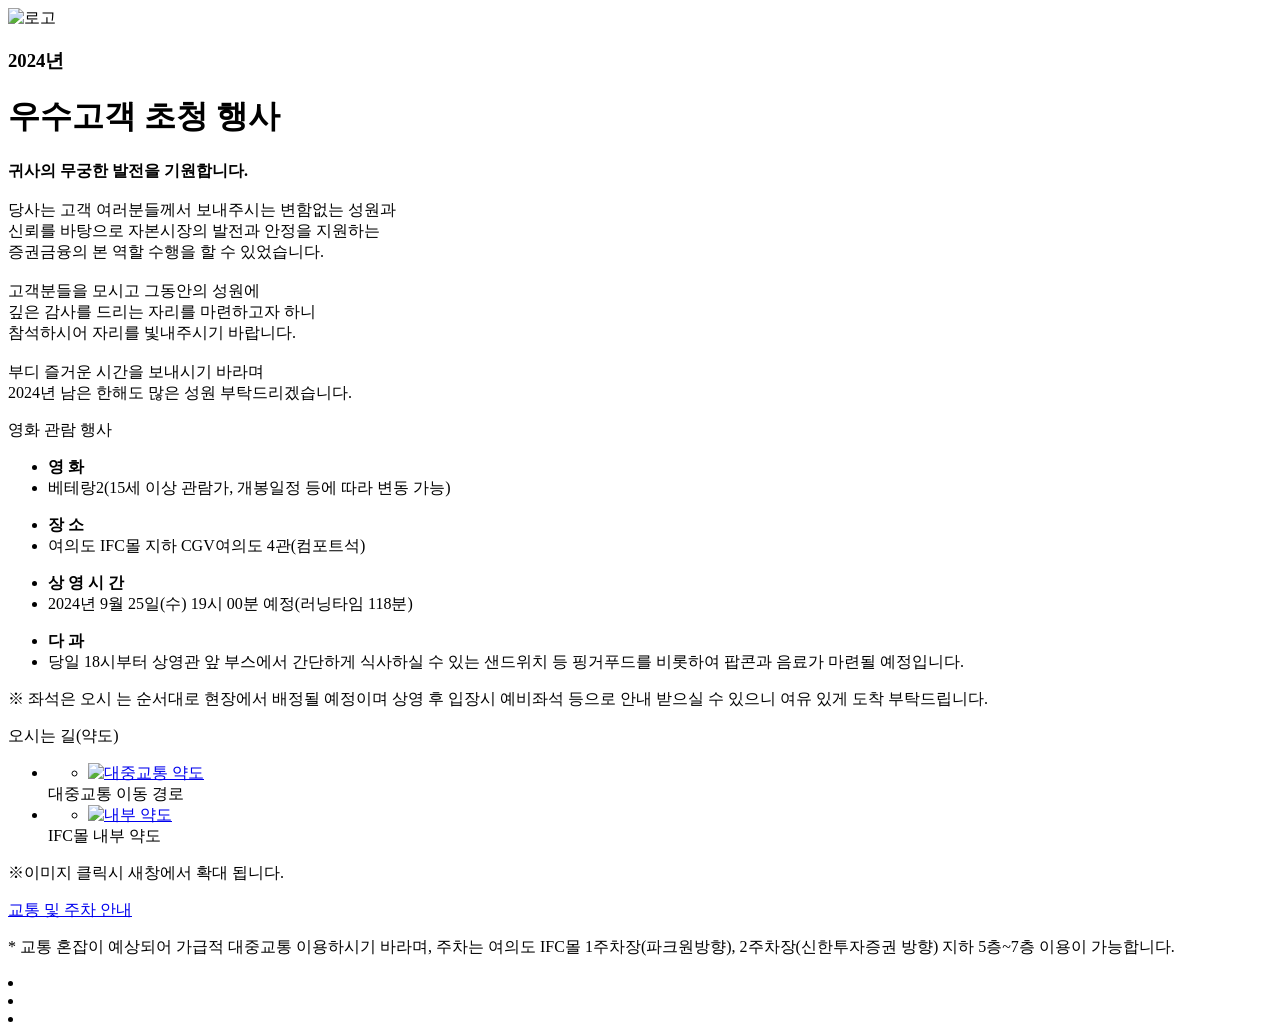
==== index.html @ a72d6b6f "Add files via upload" ====
<!DOCTYPE html>
<html lang="ko">

<head>
    <meta charset="UTF-8">
    <meta name="viewport" content="width=device-width, initial-scale=1.0">
    <title>2024년 증권회사 초청 공연 행사 초청장</title>
    <!-- 폰트 -->
    <link rel="preconnect" href="https://fonts.googleapis.com">
    <link rel="preconnect" href="https://fonts.gstatic.com" crossorigin>

    <link
        href="https://fonts.googleapis.com/css2?family=Gowun+Batang:wght@400;700&family=Noto+Serif+KR:wght@200..900&family=Song+Myung&display=swap"
        rel="stylesheet">
    <link href="https://fonts.googleapis.com/css2?family=Gowun+Dodum&display=swap" rel="stylesheet">

    <link rel="stylesheet" href="css/style.css">
    <!-- 폰트끝 -->

</head>

<body>
    <div class="invitation">
        <!-- 상단부 -->
        
        <div class="title_box">
            <div class="top">
                <div class="logo"><img src="img/logo.png" alt="로고"></div>
            </div>
            <div>
                <div class="title gowun-batang-regular">
                    <h3> 2024년</h3>
                    <h1>우수고객 초청 행사</h1>
                </div>
            </div>
        </div>
        <!-- 상단부 끝 -->
        <!-- 인사문구 -->
        <div class="txt_01">
            <p><strong class="font-weig">귀사의 무궁한 발전을 기원합니다.</strong>
                <br><br>
                당사는 고객 여러분들께서 보내주시는 변함없는 성원과<br>신뢰를 바탕으로 자본시장의 발전과 안정을 지원하는<br>증권금융의 본 역할 수행을 할 수 있었습니다.
                <br><br>
                고객분들을 모시고 그동안의 성원에<br>깊은 감사를 드리는 자리를 마련하고자 하니<br>참석하시어 자리를 빛내주시기 바랍니다.
                <br><br>
                부디 즐거운 시간을 보내시기 바라며<br>2024년 남은 한해도 많은 성원 부탁드리겠습니다.
            </p>
        </div>
        <!-- 인사   문구 끝 -->
        <!-- 내용 -->
        <div class="list gowun-dodum-regular">
            <div class="list_title font-weig gowun-dodum-regular">영화 관람 행사</div>
            <ul>
                <li class="felx_01"><strong class="gowun-dodum-regular font-weig">영 화</strong></li>
                <li class="felx_02 gowun-dodum-regular">베테랑2(15세 이상 관람가, 개봉일정 등에 따라 변동 가능)</li>
            </ul>
            <ul>
                <li class="felx_01"><strong class="gowun-dodum-regular font-weig">장 소</strong></li>
                <li class="felx_02 gowun-dodum-regular">여의도 IFC몰 지하 CGV여의도 4관(컴포트석)</li>
            </ul>
            <ul>
                <li class="felx_01"><strong class="gowun-dodum-regular font-weig">상 영 시 간</strong></li>
                <li class="felx_02 gowun-dodum-regular">2024년 9월 25일(수) 19시 00분 예정(러닝타임 118분)</li>
            </ul>
            <ul>
                <li class="felx_01 "><strong class="gowun-dodum-regular font-weig">다 과</strong></li>
                <li class="felx_02 gowun-dodum-regular">당일 18시부터 상영관 앞 부스에서 간단하게 식사하실 수 있는 샌드위치 등 핑거푸드를 비롯하여 팝콘과 음료가 마련될
                    예정입니다.</li>
            </ul>

        </div>
        <p class="detail ">※ 좌석은 오시 는 순서대로 현장에서 배정될 예정이며 상영 후 입장시 예비좌석 등으로 안내 받으실 수 있으니 여유 있게 도착 부탁드립니다.</p>

        <!-- 내용끝 -->
        <!-- 약도 -->
        <div class="font-weig list_title gowun-dodum-regular">오시는 길(약도)</div>

        <ul class="map">
            <li>
                <ul>
                    <li><a href="img/map_L.png" target="_blank"><img src="img/map_L.png" alt="대중교통 약도"></a></li>
                </ul>대중교통 이동 경로
            </li>
            <li>
                <ul>
                    <li><a href="img/map_R.png" target="_blank"><img src="img/map_R.png" alt="내부 약도"></a></li>
                </ul>IFC몰 내부 약도
            </li>
        </ul>
        <p class="detail padding_top ">※이미지 클릭시 새창에서 확대 됩니다.</p>
        <!-- 약도끝 -->
        <!-- 링크 -->
        <a href="http://www.cgv.co.kr/theaters/?page=location&theaterCode=0112#menu" title="Button border blue/green"
            class="button btnFloat btnBlueGreen">교통 및 주차 안내</a>
        <p class="inline-block detail ">* 교통 혼잡이 예상되어 가급적 대중교통 이용하시기 바라며, 주차는 여의도 IFC몰 1주차장(파크원방향), 2주차장(신한투자증권 방향) 지하 5층~7층 이용이
            가능합니다.</p>
        <!-- 링크끝 -->


        <li>
            <div></div>
        </li>
        <li>
            <div></div>
        </li>
        <li>
            <div></div>
        </li>
        <div>

        </div>
    </div>
</body>

</html>
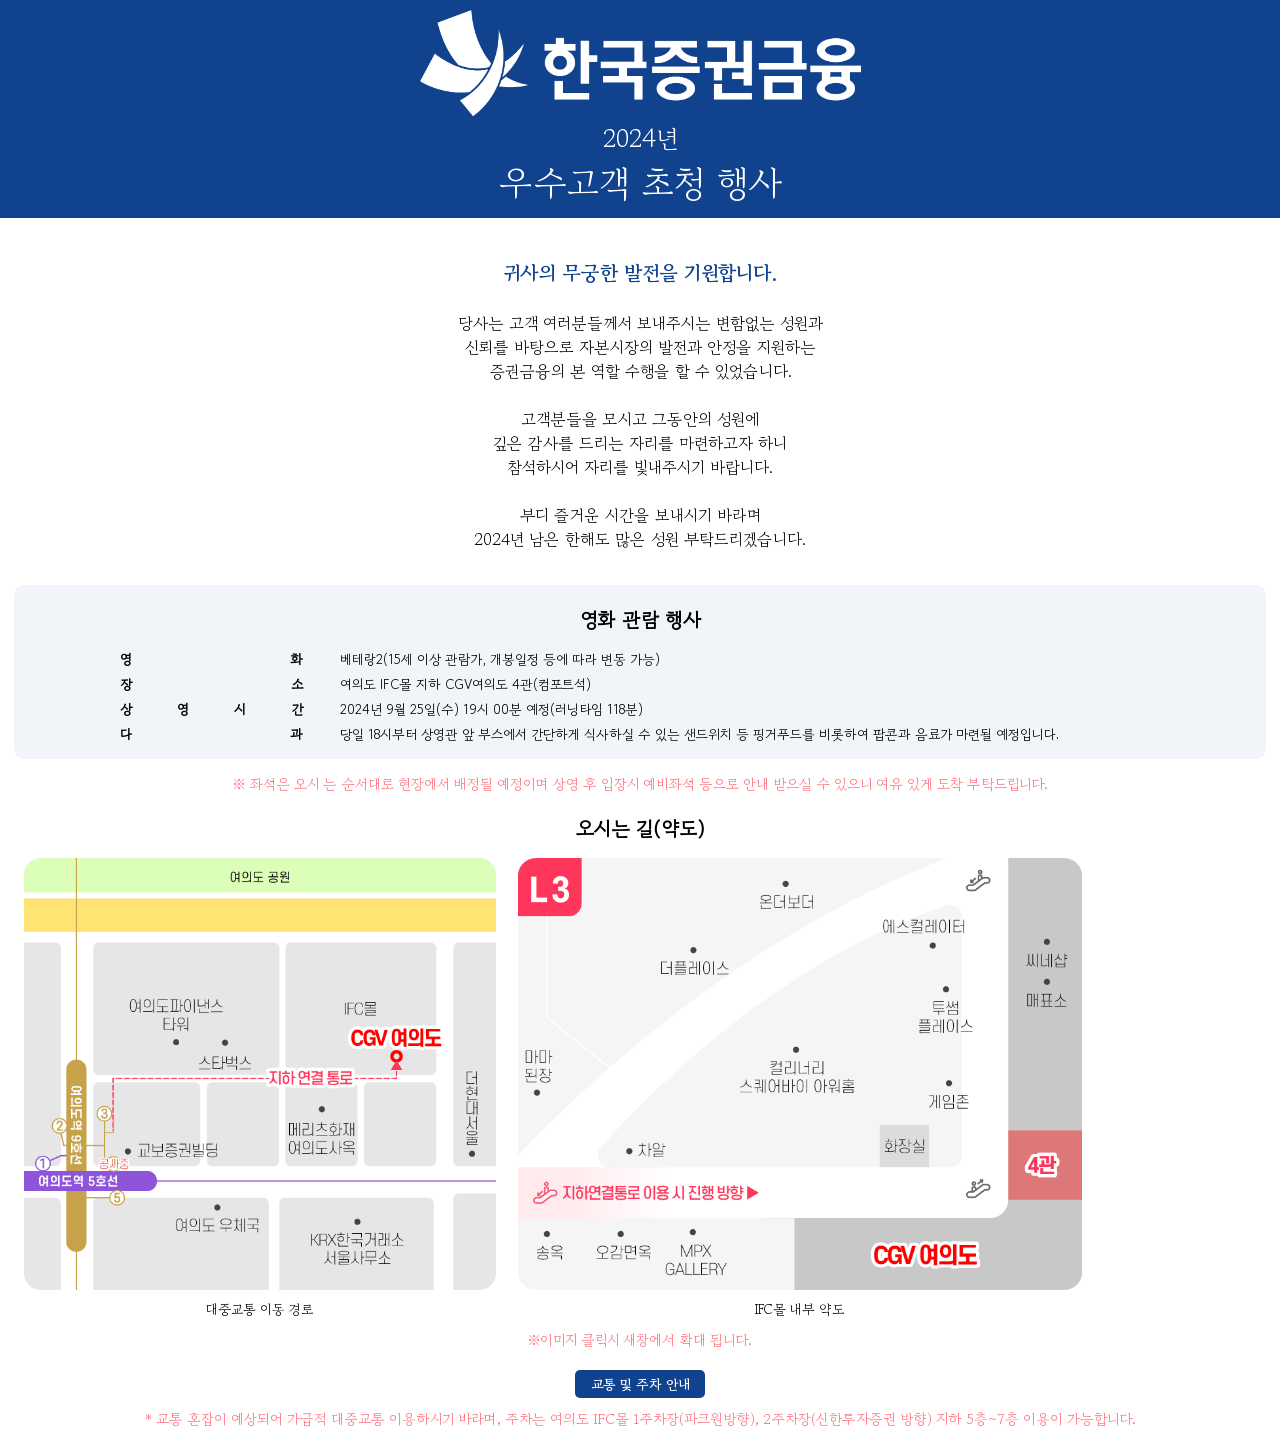
==== commit ba37a8f0: "Update index.html" ====
--- a/index.html
+++ b/index.html
@@ -14,9 +14,209 @@
         rel="stylesheet">
     <link href="https://fonts.googleapis.com/css2?family=Gowun+Dodum&display=swap" rel="stylesheet">
 
-    <link rel="stylesheet" href="css/style.css">
+    
     <!-- 폰트끝 -->
-
+  <style>
+        /* 폰트 */
+        .song-myung-regular {
+            font-family: "Song Myung", serif;
+            font-weight: 400;
+            font-style: normal;
+        }
+
+        .gowun-batang-regular {
+            font-family: "Gowun Batang", serif;
+            font-weight: 400;
+            font-style: normal;
+        }
+
+        .gowun-batang-bold {
+            font-family: "Gowun Batang", serif;
+            font-weight: 700;
+            font-style: normal;
+        }
+
+        .gowun-dodum-regular {
+            font-family: "Gowun Dodum", sans-serif;
+            font-weight: 400;
+            font-style: normal;
+        }
+
+        /* 폰트끝 */
+
+        * {
+            font-size: 1.5vh;
+            padding: 0;
+            margin: 0 auto;
+            font-family: "Gowun Batang", serif;
+            font-weight: 400;
+            font-style: normal;
+        }
+
+        .invitation {
+            text-align: center;
+            list-style: none;
+            margin: 0;
+
+        }
+
+        /* 상단부 */
+        .logo{width: 35%;margin: 0 auto;}
+        .logo img{width: 100%;}
+        .title_box {
+            background-color: #11428d;
+            color: #FFF;
+            padding: 10px;
+        }
+
+        .title h3 {
+            font-size: 2.8vh;
+        }
+
+        .title h1 {
+            font-size: 4.0vh;
+        }
+
+        /* 상단부 끝 */
+
+        /* 본문내용 */
+        .txt_01 {
+            padding: 40px 20px 20px;
+        }
+        .txt_01 p{font-size: 1.8vh;}
+        .txt_01 strong.font-weig{
+            color: #11428d;
+            font-size: 2.2vh;
+        }
+
+        /* 본문내용끝 */
+
+        /* 정보 */
+        .font-weig {
+            font-weight: 800;
+        }
+
+        ul,
+        li {
+            list-style: none;
+            text-align: left;
+            max-width: 1080px;
+            margin: 0 auto;
+            padding: 0;
+        }
+
+        .list {
+            margin: 14px;
+            padding: 10px;
+            background-color: #11438d0e;
+            border-radius: 10px;
+        }
+
+        .list_title {
+            font-size: 2.2vh;
+            padding: 10px 0;
+        }
+
+
+        ul {
+            display: block;
+            max-width: 1080px;
+            text-align: center;
+            margin: 5px auto;
+        }
+
+        .felx_01 {
+            width: 17%;
+            display: inline-block;
+            vertical-align: top;
+            text-align: justify;
+            padding: 0 1%;
+        }
+
+        .felx_01:after {
+            content: "";
+            display: inline-block;
+            width: 100%;
+        }
+
+        .felx_02 {
+            width: 77%;
+            display: inline-block;
+            padding-left: 2%;
+        }
+
+        .felx_01 {
+            height: 10px
+        }
+
+        .map {
+            display: flex;
+            justify-content: center;
+            margin: 0 14px;
+        }
+        .map ul li,.map li{
+            text-align: center;}
+        .map img{width: 96%;}
+        .detail{margin: 0 14px; padding-bottom: 10px;color: rgb(255, 112, 124);font-size: 1.6vh;}
+        .padding_top{padding-top: 10px;}
+        /* 정보끝 */
+
+        /* 버튼css */
+        a.button {
+            display: block;
+            position: relative;
+            /* float: left; */
+            left: 50%;
+            transform: translateX(-50%);
+            width: 130px;
+            padding: 0;
+            margin: 10px 20px 10px 0;
+            font-weight: 600;
+            text-align: center;
+            line-height: 28px;
+            color: #FFF;
+            border-radius: 5px;
+            transition: all 0.2s;
+        }
+
+        /* FLOAT */
+        .btnFloat {
+            background: none;
+            box-shadow: 0px 0px 0px 0px rgba(0, 0, 0, 0.5);
+        }
+
+        .btnFloat:before {
+            content: '교통 및 주차 안내';
+            display: block;
+            position: absolute;
+            top: 0;
+            left: -50% 50%;
+            width: 130px;
+            height: 28px;
+            border-radius: 5px;
+            transition: all 0.2s;
+        }
+
+        .btnBlueGreen.btnFloat:before {
+            background: #11428d;
+        }
+
+        .btnFloat:hover:before {
+            margin-top: -2px;
+            margin-left: 0px;
+            transform: scale(1.1, 1.1);
+            -ms-transform: scale(1.1, 1.1);
+            -webkit-transform: scale(1.1, 1.1);
+            box-shadow: 0px 5px 5px -2px rgba(0, 0, 0, 0.25);
+        }
+
+        /* .inline-block {
+            display: block;
+            position: relative;
+            left: 50%;
+            transform: translateX(-50%);
+        } */
+    </style>
 </head>
 
 <body>
@@ -112,4 +312,4 @@
     </div>
 </body>
 
-</html>+</html>
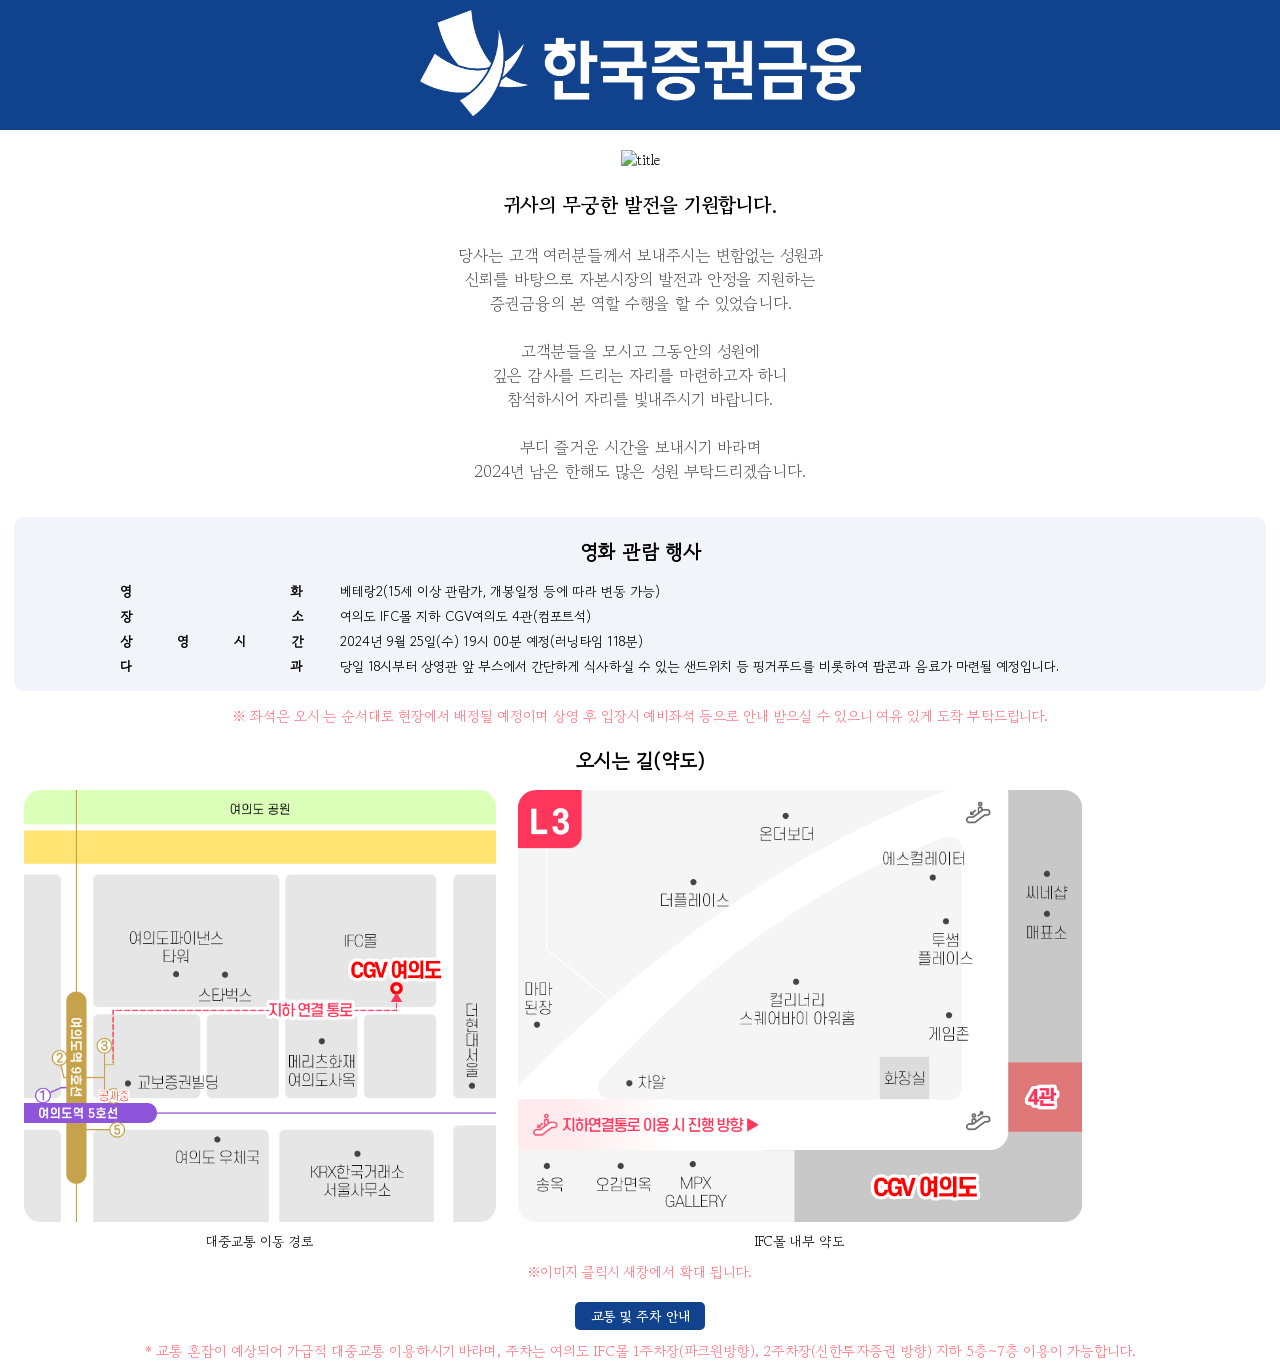
==== commit fbd33de8: "Update index.html" ====
--- a/index.html
+++ b/index.html
@@ -14,208 +14,213 @@
         rel="stylesheet">
     <link href="https://fonts.googleapis.com/css2?family=Gowun+Dodum&display=swap" rel="stylesheet">
 
-    
     <!-- 폰트끝 -->
-  <style>
-        /* 폰트 */
-        .song-myung-regular {
-            font-family: "Song Myung", serif;
-            font-weight: 400;
-            font-style: normal;
-        }
-
-        .gowun-batang-regular {
-            font-family: "Gowun Batang", serif;
-            font-weight: 400;
-            font-style: normal;
-        }
-
-        .gowun-batang-bold {
-            font-family: "Gowun Batang", serif;
-            font-weight: 700;
-            font-style: normal;
-        }
-
-        .gowun-dodum-regular {
-            font-family: "Gowun Dodum", sans-serif;
-            font-weight: 400;
-            font-style: normal;
-        }
-
-        /* 폰트끝 */
-
-        * {
-            font-size: 1.5vh;
-            padding: 0;
-            margin: 0 auto;
-            font-family: "Gowun Batang", serif;
-            font-weight: 400;
-            font-style: normal;
-        }
-
-        .invitation {
-            text-align: center;
-            list-style: none;
-            margin: 0;
-
-        }
-
-        /* 상단부 */
-        .logo{width: 35%;margin: 0 auto;}
-        .logo img{width: 100%;}
-        .title_box {
-            background-color: #11428d;
-            color: #FFF;
-            padding: 10px;
-        }
-
-        .title h3 {
-            font-size: 2.8vh;
-        }
-
-        .title h1 {
-            font-size: 4.0vh;
-        }
-
-        /* 상단부 끝 */
-
-        /* 본문내용 */
-        .txt_01 {
-            padding: 40px 20px 20px;
-        }
-        .txt_01 p{font-size: 1.8vh;}
-        .txt_01 strong.font-weig{
-            color: #11428d;
-            font-size: 2.2vh;
-        }
-
-        /* 본문내용끝 */
-
-        /* 정보 */
-        .font-weig {
-            font-weight: 800;
-        }
-
-        ul,
-        li {
-            list-style: none;
-            text-align: left;
-            max-width: 1080px;
-            margin: 0 auto;
-            padding: 0;
-        }
-
-        .list {
-            margin: 14px;
-            padding: 10px;
-            background-color: #11438d0e;
-            border-radius: 10px;
-        }
-
-        .list_title {
-            font-size: 2.2vh;
-            padding: 10px 0;
-        }
-
-
-        ul {
-            display: block;
-            max-width: 1080px;
-            text-align: center;
-            margin: 5px auto;
-        }
-
-        .felx_01 {
-            width: 17%;
-            display: inline-block;
-            vertical-align: top;
-            text-align: justify;
-            padding: 0 1%;
-        }
-
-        .felx_01:after {
-            content: "";
-            display: inline-block;
-            width: 100%;
-        }
-
-        .felx_02 {
-            width: 77%;
-            display: inline-block;
-            padding-left: 2%;
-        }
-
-        .felx_01 {
-            height: 10px
-        }
-
-        .map {
-            display: flex;
-            justify-content: center;
-            margin: 0 14px;
-        }
-        .map ul li,.map li{
-            text-align: center;}
-        .map img{width: 96%;}
-        .detail{margin: 0 14px; padding-bottom: 10px;color: rgb(255, 112, 124);font-size: 1.6vh;}
-        .padding_top{padding-top: 10px;}
-        /* 정보끝 */
-
-        /* 버튼css */
-        a.button {
-            display: block;
-            position: relative;
-            /* float: left; */
-            left: 50%;
-            transform: translateX(-50%);
-            width: 130px;
-            padding: 0;
-            margin: 10px 20px 10px 0;
-            font-weight: 600;
-            text-align: center;
-            line-height: 28px;
-            color: #FFF;
-            border-radius: 5px;
-            transition: all 0.2s;
-        }
-
-        /* FLOAT */
-        .btnFloat {
-            background: none;
-            box-shadow: 0px 0px 0px 0px rgba(0, 0, 0, 0.5);
-        }
-
-        .btnFloat:before {
-            content: '교통 및 주차 안내';
-            display: block;
-            position: absolute;
-            top: 0;
-            left: -50% 50%;
-            width: 130px;
-            height: 28px;
-            border-radius: 5px;
-            transition: all 0.2s;
-        }
-
-        .btnBlueGreen.btnFloat:before {
-            background: #11428d;
-        }
-
-        .btnFloat:hover:before {
-            margin-top: -2px;
-            margin-left: 0px;
-            transform: scale(1.1, 1.1);
-            -ms-transform: scale(1.1, 1.1);
-            -webkit-transform: scale(1.1, 1.1);
-            box-shadow: 0px 5px 5px -2px rgba(0, 0, 0, 0.25);
-        }
-
-        /* .inline-block {
-            display: block;
-            position: relative;
-            left: 50%;
-            transform: translateX(-50%);
-        } */
+
+    <style>
+         /* 폰트 */
+ .song-myung-regular {
+    font-family: "Song Myung", serif;
+    font-weight: 400;
+    font-style: normal;
+}
+
+.gowun-batang-regular {
+    font-family: "Gowun Batang", serif;
+    font-weight: 400;
+    font-style: normal;
+}
+
+.gowun-batang-bold {
+    font-family: "Gowun Batang", serif;
+    font-weight: 700;
+    font-style: normal;
+}
+
+.gowun-dodum-regular {
+    font-family: "Gowun Dodum", sans-serif;
+    font-weight: 400;
+    font-style: normal;
+}
+
+/* 폰트끝 */
+
+* {
+    font-size: 1.5vh;
+    padding: 0;
+    margin: 0 auto;
+    font-family: "Gowun Batang", serif;
+    font-weight: 400;
+    font-style: normal;
+}
+
+.invitation {
+
+    text-align: center;
+    list-style: none;
+    margin: 0;
+
+}
+
+/* 상단부 */
+.logo{width: 35%;margin: 0 auto;}
+.logo img{width: 100%;}
+.title_box {
+    background-color: #11428d;
+    color: #FFF;
+    padding: 10px;
+}
+.title {padding-top:20px;}
+.title img{width: 100%;}
+
+.title h3 {
+    font-size: 2.8vh;font-weight: bolder;color: #006fb4;
+}
+
+.title h1 {
+    font-size: 4.0vh;font-weight: bolder;color: #004f8d;
+}
+
+/* 상단부 끝 */
+
+/* 본문내용 */
+.txt_01 {
+    padding: 20px;    background: url(img/background-img.png) no-repeat center  ;
+    background-size: 100%;
+}
+.txt_01 p{font-size: 1.8vh;color: #555;}
+.txt_01 strong.font-weig{
+    color: #000;
+    font-weight: 800;
+    font-size: 2.2vh;
+}
+
+/* 본문내용끝 */
+
+/* 정보 */
+.font-weig {
+    font-weight: 800;
+}
+
+ul,
+li {
+    list-style: none;
+    text-align: left;
+    max-width: 1080px;
+    margin: 0 auto;
+    padding: 0;
+}
+
+.list {
+    margin: 14px;
+    padding: 10px;
+    background-color: #11438d0e;
+    border-radius: 10px;
+}
+
+.list_title {
+    font-size: 2.2vh;
+    padding: 10px 0;
+}
+
+
+ul {
+    display: block;
+    max-width: 1080px;
+    text-align: center;
+    margin: 5px auto;
+}
+
+.felx_01 {
+    width: 17%;
+    display: inline-block;
+    vertical-align: top;
+    text-align: justify;
+    padding: 0 1%;
+}
+
+.felx_01:after {
+    content: "";
+    display: inline-block;
+    width: 100%;
+}
+
+.felx_02 {
+    width: 77%;
+    display: inline-block;
+    padding-left: 2%;
+}
+
+.felx_01 {
+    height: 10px
+}
+
+.map {
+    display: flex;
+    justify-content: center;
+    margin: 0 14px;
+}
+.map ul li,.map li{
+    text-align: center;}
+.map img{width: 96%;}
+.detail{margin: 0 14px; padding-bottom: 10px;color: rgb(255, 112, 124);font-size: 1.6vh;}
+.padding_top{padding-top: 10px;}
+/* 정보끝 */
+
+/* 버튼css */
+a.button {
+    display: block;
+    position: relative;
+    /* float: left; */
+    left: 50%;
+    transform: translateX(-50%);
+    width: 130px;
+    padding: 0;
+    margin: 10px 20px 10px 0;
+    font-weight: 600;
+    text-align: center;
+    line-height: 28px;
+    color: #FFF;
+    border-radius: 5px;
+    transition: all 0.2s;
+}
+
+/* FLOAT */
+.btnFloat {
+    background: none;
+    box-shadow: 0px 0px 0px 0px rgba(0, 0, 0, 0.5);
+}
+
+.btnFloat:before {
+    content: '교통 및 주차 안내';
+    display: block;
+    position: absolute;
+    top: 0;
+    left: -50% 50%;
+    width: 130px;
+    height: 28px;
+    border-radius: 5px;
+    transition: all 0.2s;
+}
+
+.btnBlueGreen.btnFloat:before {
+    background: #11428d;
+}
+
+.btnFloat:hover:before {
+    margin-top: -2px;
+    margin-left: 0px;
+    transform: scale(1.1, 1.1);
+    -ms-transform: scale(1.1, 1.1);
+    -webkit-transform: scale(1.1, 1.1);
+    box-shadow: 0px 5px 5px -2px rgba(0, 0, 0, 0.25);
+}
+
+/* .inline-block {
+    display: block;
+    position: relative;
+    left: 50%;
+    transform: translateX(-50%);
+} */
     </style>
 </head>
 
@@ -227,13 +232,14 @@
             <div class="top">
                 <div class="logo"><img src="img/logo.png" alt="로고"></div>
             </div>
+        </div>
             <div>
-                <div class="title gowun-batang-regular">
-                    <h3> 2024년</h3>
-                    <h1>우수고객 초청 행사</h1>
+                <div class="title ">
+                    <img src="img/title.png" alt="title">
+                    <!-- <h3 class=".song-myung-regular"> 2024년</h3>
+                    <h1 class=".song-myung-regular">우수고객 초청 행사</h1> -->
                 </div>
             </div>
-        </div>
         <!-- 상단부 끝 -->
         <!-- 인사문구 -->
         <div class="txt_01">
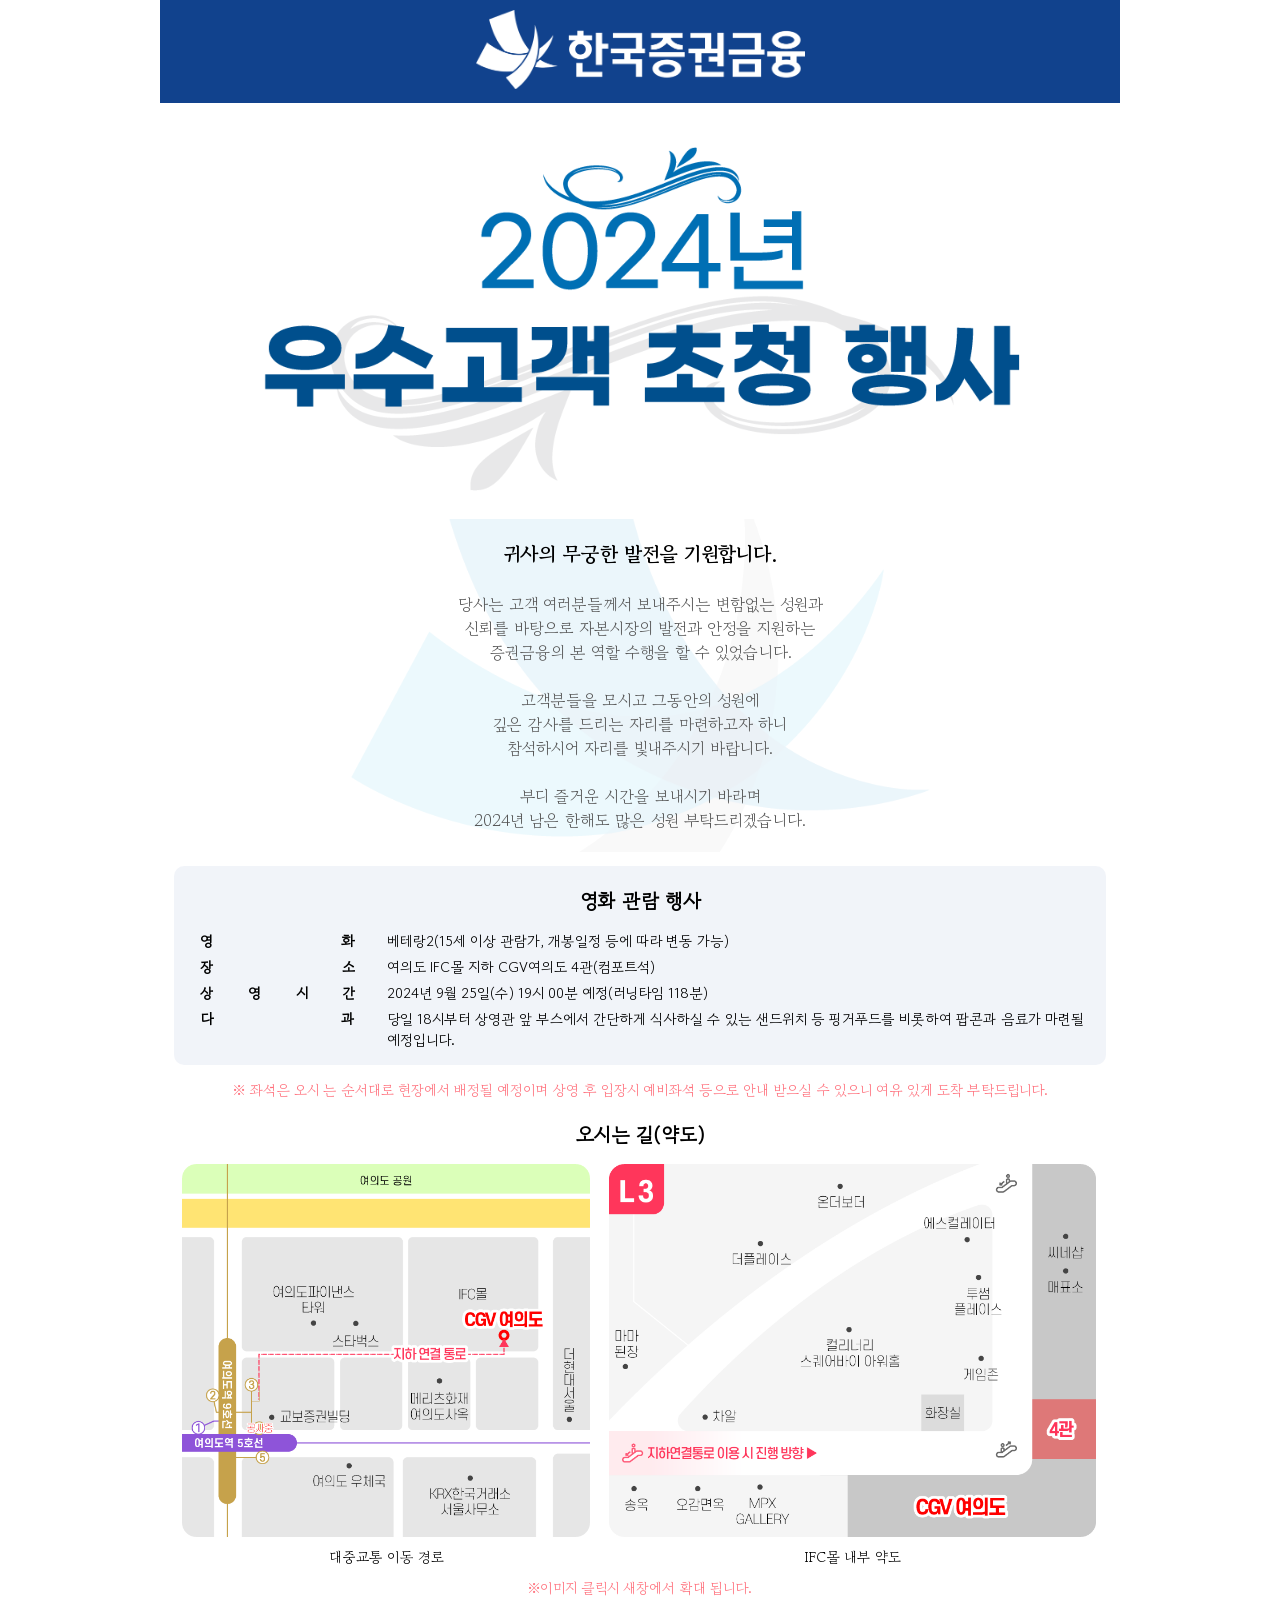
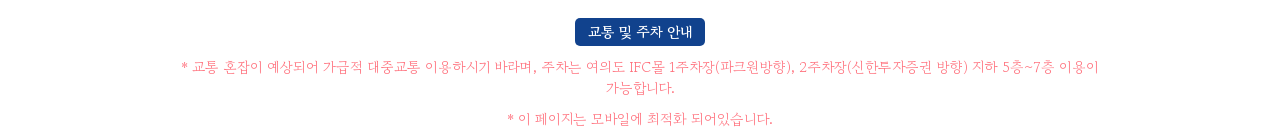
==== commit 17b03c81: "Update index.html" ====
--- a/index.html
+++ b/index.html
@@ -45,7 +45,7 @@
 /* 폰트끝 */
 
 * {
-    font-size: 1.5vh;
+    font-size: 1.6vh;
     padding: 0;
     margin: 0 auto;
     font-family: "Gowun Batang", serif;
@@ -55,9 +55,11 @@
 
 .invitation {
 
+    max-width: 960px;
+
     text-align: center;
     list-style: none;
-    margin: 0;
+    margin: 0 auto;
 
 }
 
@@ -300,6 +302,7 @@
             class="button btnFloat btnBlueGreen">교통 및 주차 안내</a>
         <p class="inline-block detail ">* 교통 혼잡이 예상되어 가급적 대중교통 이용하시기 바라며, 주차는 여의도 IFC몰 1주차장(파크원방향), 2주차장(신한투자증권 방향) 지하 5층~7층 이용이
             가능합니다.</p>
+            <p class="inline-block detail ">* 이 페이지는 모바일에 최적화 되어있습니다.</p>
         <!-- 링크끝 -->
 
 
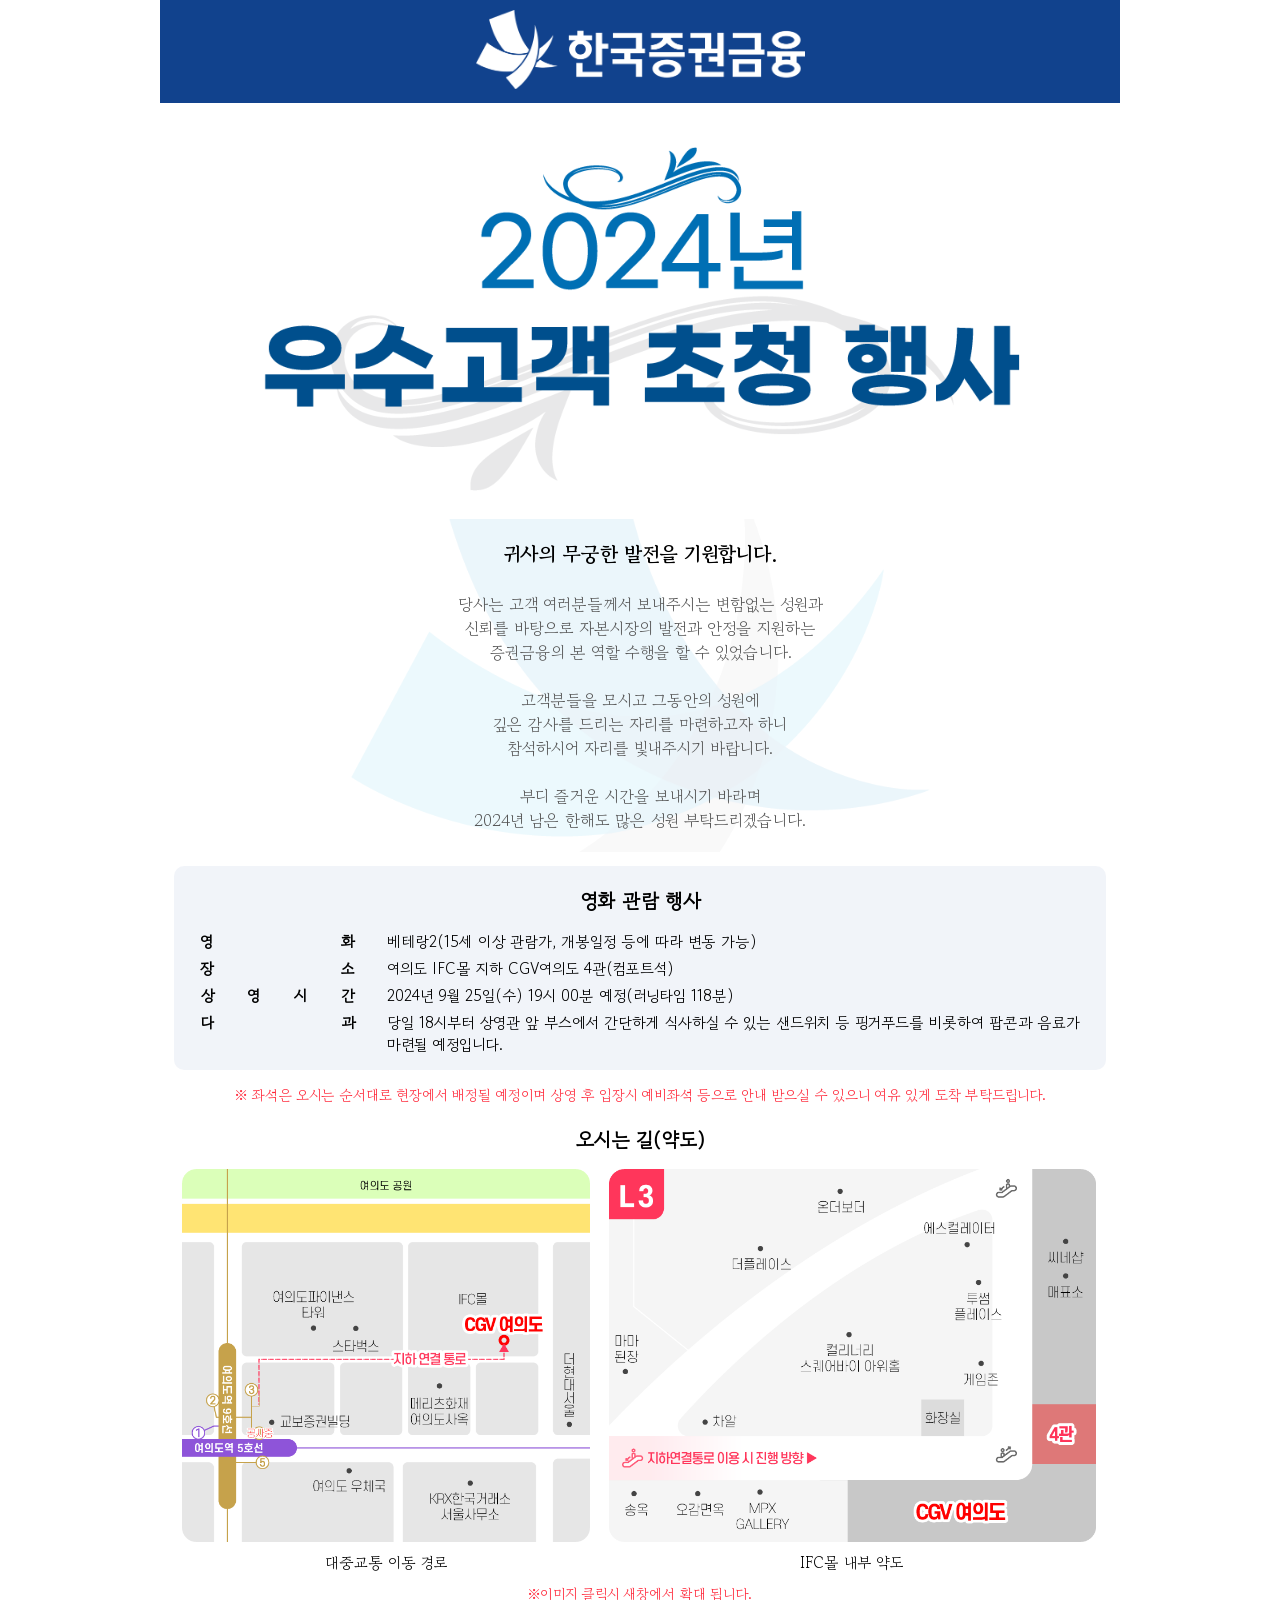
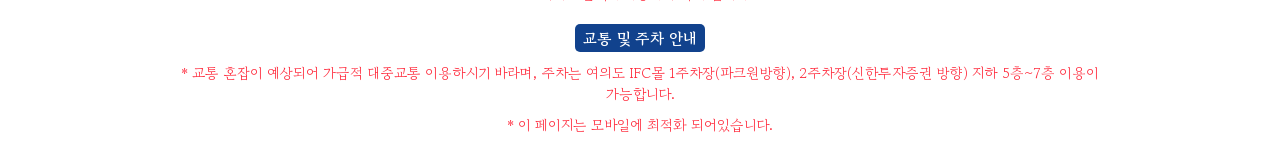
==== commit b15103e3: "Update index.html" ====
--- a/index.html
+++ b/index.html
@@ -45,7 +45,7 @@
 /* 폰트끝 */
 
 * {
-    font-size: 1.6vh;
+    font-size: 1.7vh;
     padding: 0;
     margin: 0 auto;
     font-family: "Gowun Batang", serif;
@@ -164,7 +164,7 @@
 .map ul li,.map li{
     text-align: center;}
 .map img{width: 96%;}
-.detail{margin: 0 14px; padding-bottom: 10px;color: rgb(255, 112, 124);font-size: 1.6vh;}
+.detail{margin: 0 14px; padding-bottom: 10px;color: rgb(255, 40, 58);font-size: 1.6vh;}
 .padding_top{padding-top: 10px;}
 /* 정보끝 */
 
@@ -277,7 +277,7 @@
             </ul>
 
         </div>
-        <p class="detail ">※ 좌석은 오시 는 순서대로 현장에서 배정될 예정이며 상영 후 입장시 예비좌석 등으로 안내 받으실 수 있으니 여유 있게 도착 부탁드립니다.</p>
+        <p class="detail ">※ 좌석은 오시는 순서대로 현장에서 배정될 예정이며 상영 후 입장시 예비좌석 등으로 안내 받으실 수 있으니 여유 있게 도착 부탁드립니다.</p>
 
         <!-- 내용끝 -->
         <!-- 약도 -->
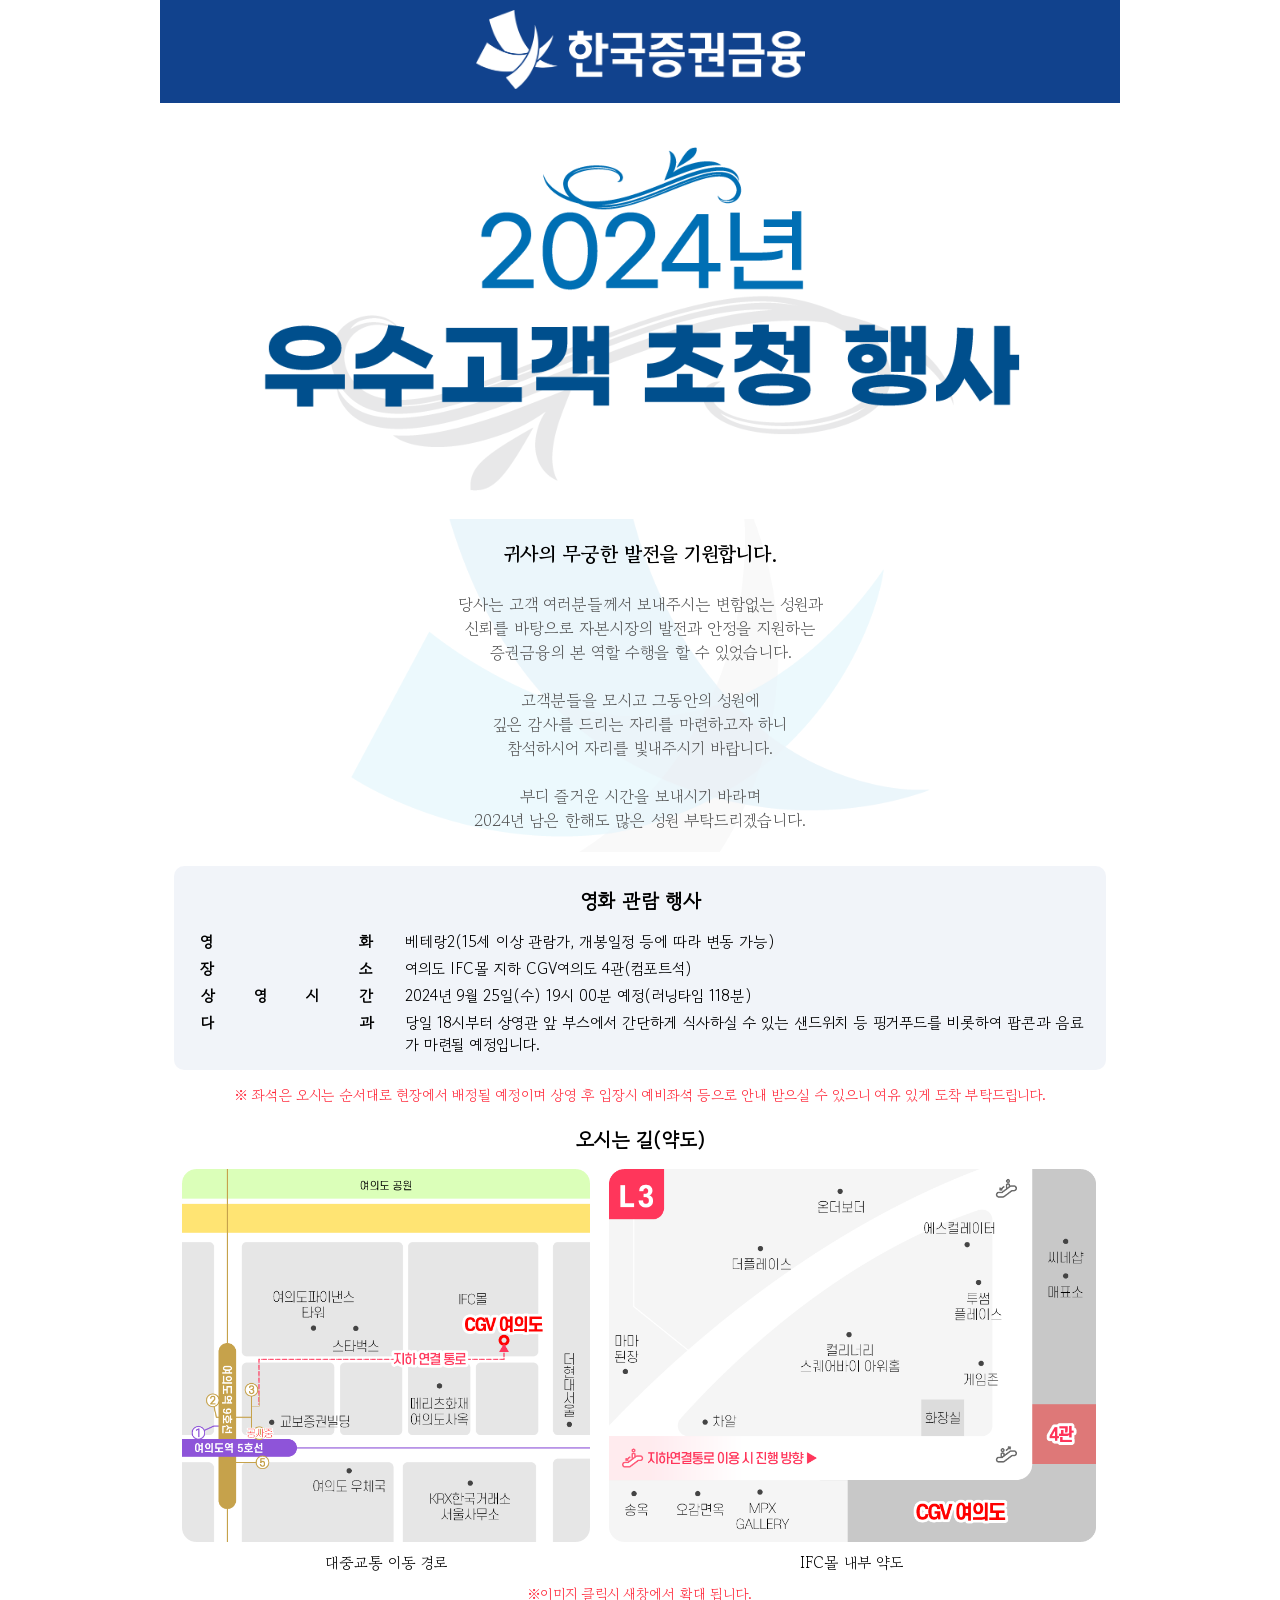
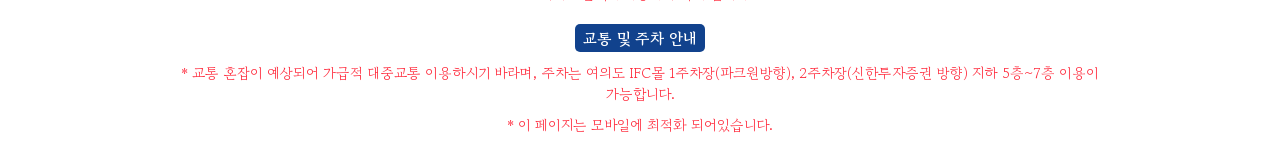
==== commit 1775810e: "Update index.html" ====
--- a/index.html
+++ b/index.html
@@ -26,7 +26,7 @@
 
 .gowun-batang-regular {
     font-family: "Gowun Batang", serif;
-    font-weight: 400;
+    font-weight: 600;
     font-style: normal;
 }
 
@@ -49,7 +49,7 @@
     padding: 0;
     margin: 0 auto;
     font-family: "Gowun Batang", serif;
-    font-weight: 400;
+    font-weight: 500;
     font-style: normal;
 }
 
@@ -133,7 +133,7 @@
 }
 
 .felx_01 {
-    width: 17%;
+    width: 19%;
     display: inline-block;
     vertical-align: top;
     text-align: justify;
@@ -147,7 +147,7 @@
 }
 
 .felx_02 {
-    width: 77%;
+    width: 75%;
     display: inline-block;
     padding-left: 2%;
 }
